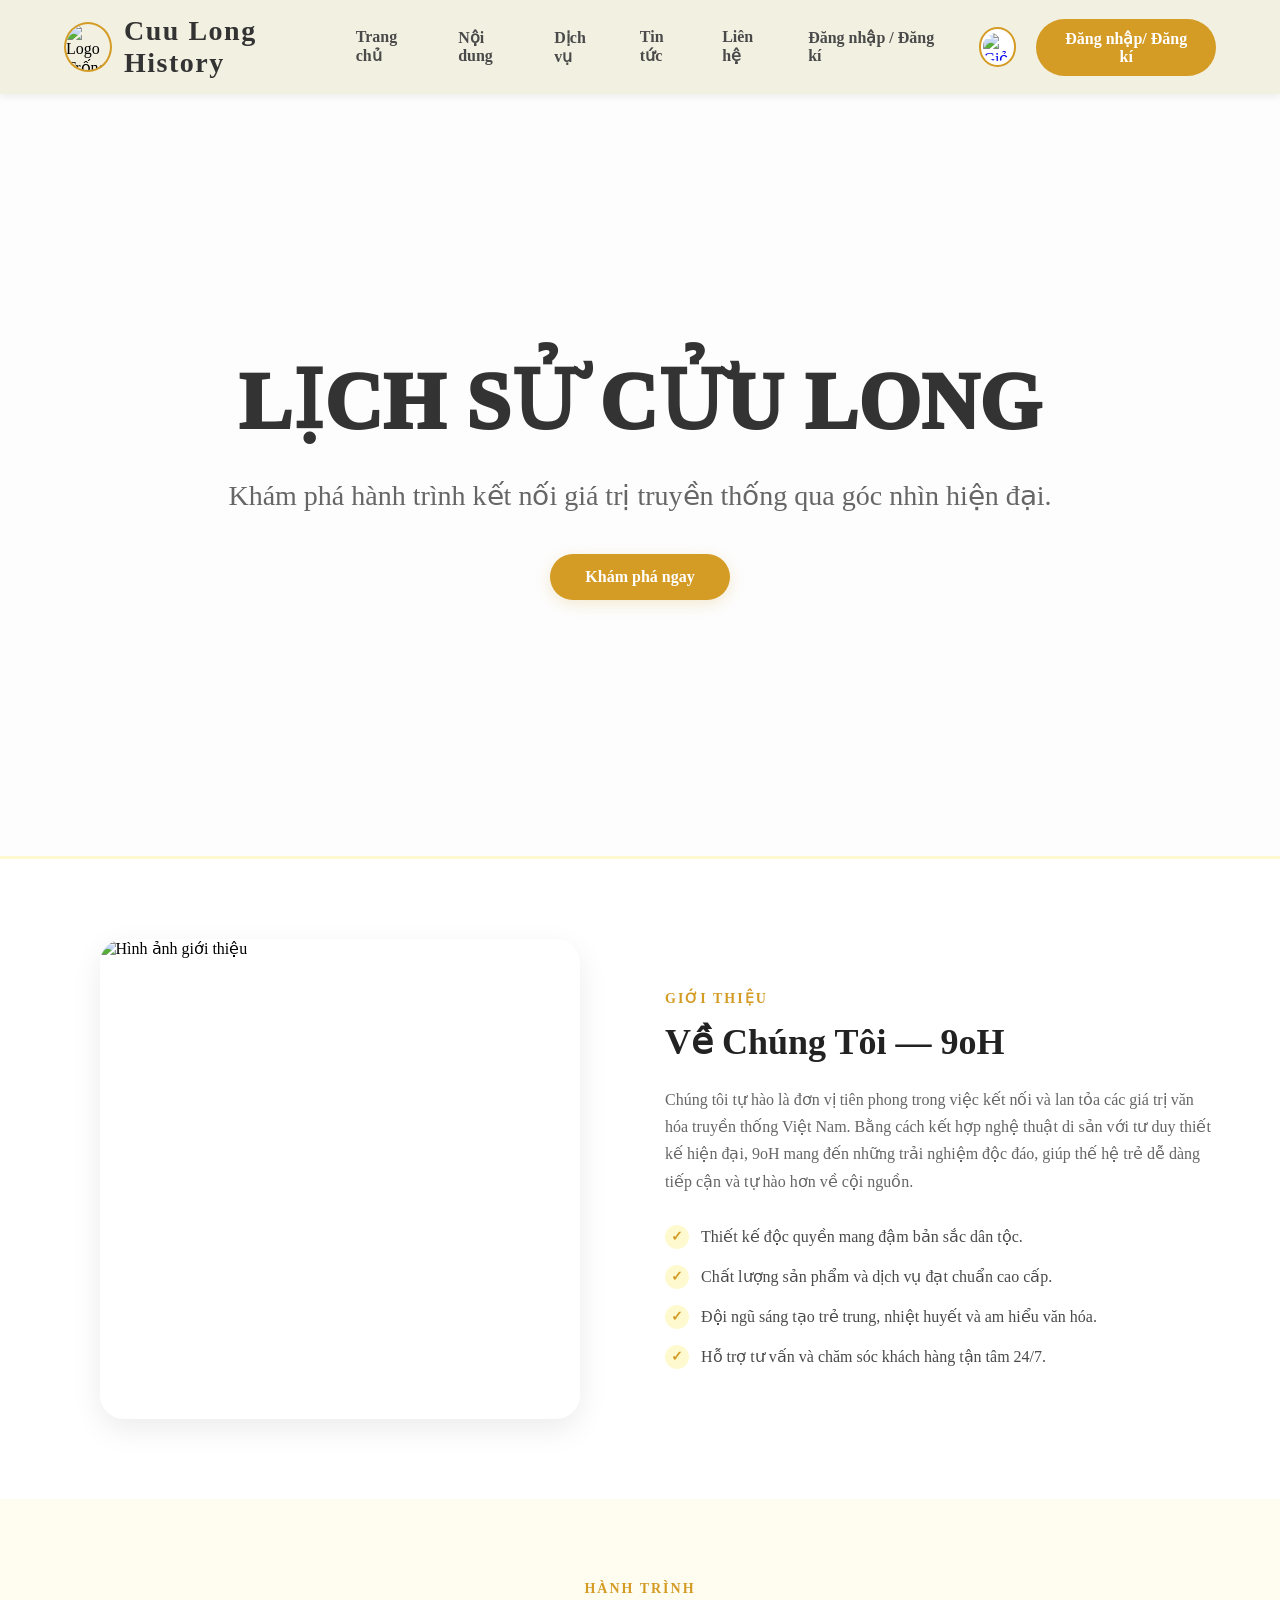
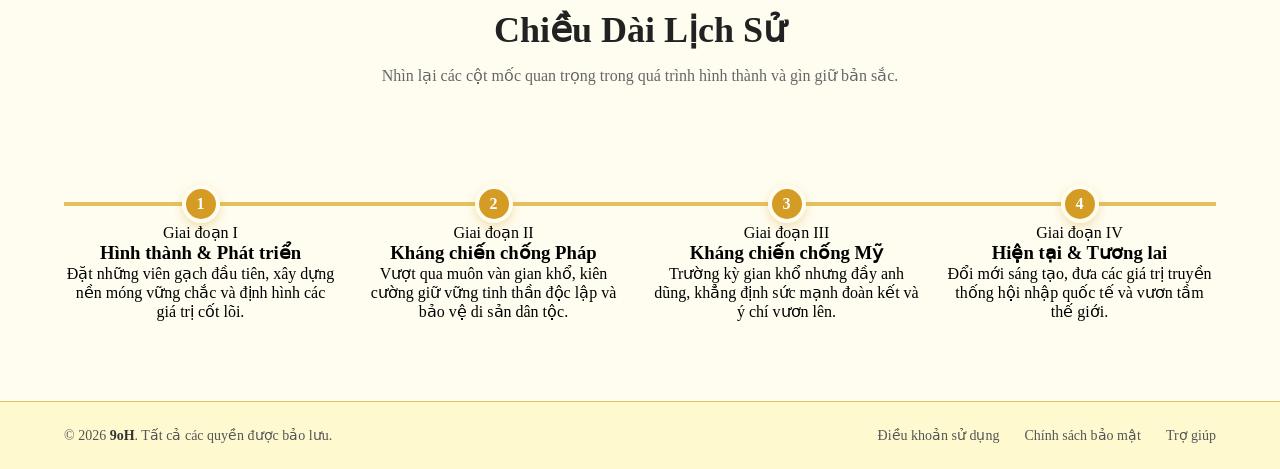
==== index.html @ 21196472 "Add files via upload" ====
<!DOCTYPE html>
<html lang="vi">
<head>
    <meta charset="UTF-8">
    <meta name="viewport" content="width=device-width, initial-scale=1.0">
    <title>9oH - Header</title>
    <link rel="stylesheet" href="./lochome.css">
</head>
<body>

    <header class="main-header">
        <div class="logo-container">
            <img src="./img/logo_9oH.jpg" alt="Logo Trống Đồng" class="logo-img">
            <span class="logo-text">Cuu Long History</span>
        </div>

        <nav class="nav-links">
            <ul>
                <li><a href="index.html">Trang chủ</a></li>
                <li><a href="binhindex.html">Nội dung</a></li>
                <li><a href="#">Dịch vụ</a></li>
                <li><a href="linhindex.html">Tin tức</a></li>
                <li><a href="#">Liên hệ</a></li>
                <li class="mobile-login"><a href="locdangnhap.html">Đăng nhập / Đăng kí</a></li>
            </ul>
        </nav>

        <div class="action-btn">
        <a href="#" class="cart-icon">
            <img src="./img/GioHang.jpg" alt="Giỏ hàng">
    </a>

            <button class="login-btn" onclick="window.location.href='locdangnhap.html'">Đăng nhập/ Đăng kí</button>
            <button class="menu-toggle-btn" onclick="toggleMenu()">☰</button>
    </div>

    </header>

    <script>
        function toggleMenu() {
            const navLinks = document.querySelector('.nav-links');
            navLinks.classList.toggle('active');
        }
    </script>

<section class="hero-banner">
    <div class="banner-content">
        <h1 class="slogan-title">LỊCH SỬ CỬU LONG</h1>
        <p class="slogan-sub">Khám phá hành trình kết nối giá trị truyền thống qua góc nhìn hiện đại.</p>
        <a href="#" class="cta-btn">Khám phá ngay</a>
    </div>
</section>


<section class="about-section">
    <div class="about-container">
        
        <div class="about-image-box">
            <img src="./img/mapb.jpg" alt="Hình ảnh giới thiệu" class="about-img">
        </div>

        <div class="about-content-box">
            <span class="about-badge">Giới thiệu</span>
            <h2 class="about-title">Về Chúng Tôi — 9oH</h2>
            <p class="about-description">
                Chúng tôi tự hào là đơn vị tiên phong trong việc kết nối và lan tỏa các giá trị văn hóa truyền thống Việt Nam. Bằng cách kết hợp nghệ thuật di sản với tư duy thiết kế hiện đại, 9oH mang đến những trải nghiệm độc đáo, giúp thế hệ trẻ dễ dàng tiếp cận và tự hào hơn về cội nguồn.
            </p>

            <ul class="about-features-list">
                <li>
                    <span class="feature-icon">✓</span>
                    <span class="feature-text">Thiết kế độc quyền mang đậm bản sắc dân tộc.</span>
                </li>
                <li>
                    <span class="feature-icon">✓</span>
                    <span class="feature-text">Chất lượng sản phẩm và dịch vụ đạt chuẩn cao cấp.</span>
                </li>
                <li>
                    <span class="feature-icon">✓</span>
                    <span class="feature-text">Đội ngũ sáng tạo trẻ trung, nhiệt huyết và am hiểu văn hóa.</span>
                </li>
                <li>
                    <span class="feature-icon">✓</span>
                    <span class="feature-text">Hỗ trợ tư vấn và chăm sóc khách hàng tận tâm 24/7.</span>
                </li>
            </ul>
        </div>

    </div>
</section>

<section class="timeline-section">
    <div class="timeline-container">
        
        <div class="timeline-header">
            <span class="timeline-badge">Hành trình</span>
            <h2 class="timeline-main-title">Chiều Dài Lịch Sử</h2>
            <p class="timeline-subtitle">Nhìn lại các cột mốc quan trọng trong quá trình hình thành và gìn giữ bản sắc.</p>
        </div>

        <div class="timeline-wrapper">
            <div class="timeline-line"></div>

            <div class="timeline-item">
                <div class="timeline-dot">1</div>
                <div class="timeline-content">
                    <span class="timeline-date">Giai đoạn I</span>
                    <h3 class="timeline-title">Hình thành & Phát triển</h3>
                    <p class="timeline-desc">Đặt những viên gạch đầu tiên, xây dựng nền móng vững chắc và định hình các giá trị cốt lõi.</p>
                </div>
            </div>

            <div class="timeline-item">
                <div class="timeline-dot">2</div>
                <div class="timeline-content">
                    <span class="timeline-date">Giai đoạn II</span>
                    <h3 class="timeline-title">Kháng chiến chống Pháp</h3>
                    <p class="timeline-desc">Vượt qua muôn vàn gian khổ, kiên cường giữ vững tinh thần độc lập và bảo vệ di sản dân tộc.</p>
                </div>
            </div>

            <div class="timeline-item">
                <div class="timeline-dot">3</div>
                <div class="timeline-content">
                    <span class="timeline-date">Giai đoạn III</span>
                    <h3 class="timeline-title">Kháng chiến chống Mỹ</h3>
                    <p class="timeline-desc">Trường kỳ gian khổ nhưng đầy anh dũng, khẳng định sức mạnh đoàn kết và ý chí vươn lên.</p>
                </div>
            </div>

            <div class="timeline-item">
                <div class="timeline-dot">4</div>
                <div class="timeline-content">
                    <span class="timeline-date">Giai đoạn IV</span>
                    <h3 class="timeline-title">Hiện tại & Tương lai</h3>
                    <p class="timeline-desc">Đổi mới sáng tạo, đưa các giá trị truyền thống hội nhập quốc tế và vươn tầm thế giới.</p>
                </div>
            </div>

        </div>
    </div>
</section>


<footer class="main-footer">
    <div class="footer-container">
        
        <div class="footer-left">
            <p>&copy; 2026 <span class="footer-brand">9oH</span>. Tất cả các quyền được bảo lưu.</p>
        </div>

        <div class="footer-right">
            <a href="#">Điều khoản sử dụng</a>
            <a href="#">Chính sách bảo mật</a>
            <a href="#">Trợ giúp</a>
        </div>

    </div>
</footer>

</body>
</html>
---- lochome.css ----
/* --- Biến màu dùng chung --- */
:root {
    --gold: #D49B25;
    --dark-gold: #B5841D;
    --light-yellow: #FFF9D0;
    --dark-gray: #333333;
    --gray: #4A4A4A;
    --light-gray: #666666;
}

/* Reset mặc định */
* {
    margin: 0;
    padding: 0;
    box-sizing: border-box;
    font-family: 'Times New Roman', Times, serif ,sans-serif;
}

body {
    background-color: #fcfcfc;
}

/* --- Header --- */
.main-header {
    background-color: #f2f0e1;
    display: flex;
    justify-content: flex-start;
    align-items: center;
    padding: 15px 5%;
    box-shadow: 0 4px 6px rgba(0, 0, 0, 0.05);
    position: sticky;
    top: 0;
    z-index: 1000;
}

.logo-container {
    display: flex;
    align-items: center;
    gap: 12px;
    cursor: pointer;
}

.logo-img {
    width: 50px;
    height: 50px;
    border-radius: 50%;
    object-fit: cover;
    border: 2px solid var(--gold);
}

.logo-text {
    font-size: 28px;
    font-weight: 800;
    color: var(--dark-gray);
    letter-spacing: 1.5px;
}

.nav-links {
    margin-left: auto;
    margin-right: 35px;
}
.nav-links ul {
    display: flex;
    list-style-type: none;
    gap: 35px;
}
.nav-links a {
    text-decoration: none;
    color: var(--gray);
    font-size: 16px;
    font-weight: 600;
    transition: color 0.3s ease;
}
.nav-links a:hover { color: var(--gold); }


/* Giỏ hàng */
.cart-icon {
    display: flex;
    align-items: center;
    justify-content: center;
    margin-right: 20px;
    transition: transform 0.3s ease;
    text-decoration: none;
    width: 40px; 
    height: 40px;
    border: 2px solid var(--gold);
    border-radius: 50%;
    background-color: #fff;
}
.cart-icon img {
    width: 28px;
    height: 28px;
    object-fit: cover;
    border-radius: 50%;
}
.cart-icon:hover { transform: scale(1.15); }

/* Nút đăng nhập */
.login-btn {
    background-color: var(--gold);
    color: #fff;
    border: none;
    padding: 10px 24px;
    font-size: 16px;
    font-weight: bold;
    border-radius: 30px;
    cursor: pointer;
    transition: all 0.3s ease;
}
.login-btn:hover {
    background-color: var(--dark-gold);
    transform: translateY(-2px);
    box-shadow: 0 4px 8px rgba(212, 155, 37, 0.4);
}

/* Nút menu toggle */
.menu-toggle-btn {
    display: none;
    background: none;
    border: none;
    font-size: 30px;
    color: var(--gray);
    cursor: pointer;
    margin-left: 15px;
}

.action-btn { display: flex; align-items: center; }

/* --- Banner --- */
.hero-banner {
    min-height: 85vh; 
    background: linear-gradient(rgba(255,255,255,0.3), rgba(255,255,255,0.3)), 
                url('./img/banner3.jpg') no-repeat center center;
    border-bottom: 3px solid var(--light-yellow); 
    background-size: cover;
    display: flex;
    justify-content: center;
    align-items: center;
    text-align: center;
    padding: 40px 20px;
}

.banner-content { max-width: 1000px; }

.slogan-title {
    font-size: 80px;
    font-weight: 1000;
    color: var(--dark-gray);
    margin-bottom: 20px;
    line-height: 1.3;
    letter-spacing: 0.5px;
    font-family: serif;
}
.slogan-sub {
    font-size: 28px;
    color: var(--light-gray);
    margin-bottom: 35px;
    line-height: 1.6;
}
.cta-btn {
    display: inline-block;
    text-decoration: none;
    background-color: var(--gold);
    color: #fff;
    padding: 14px 35px;
    font-size: 16px;
    font-weight: bold;
    border-radius: 30px;
    transition: all 0.3s ease;
    box-shadow: 0 4px 15px rgba(212, 155, 37, 0.2);
}
.cta-btn:hover {
    background-color: var(--dark-gold);
    transform: translateY(-3px);
    box-shadow: 0 6px 20px rgba(212, 155, 37, 0.4);
}

/* --- About Section --- */
.about-section { padding: 80px 5%; background-color: #fff; }
.about-container {
    max-width: 1200px;
    margin: 0 auto;
    display: flex;
    align-items: center;
    gap: 50px;
}
.about-image-box { flex: 1; display: flex; justify-content: center; }
.about-img {
    width: 100%;
    max-width: 480px;
    aspect-ratio: 1/1;
    object-fit: cover;
    border-radius: 24px;
    box-shadow: 0 10px 30px rgba(0,0,0,0.08);
}
.about-content-box { flex: 1; }
.about-badge {
    display: inline-block;
    color: var(--gold);
    font-size: 14px;
    font-weight: 700;
    text-transform: uppercase;
    letter-spacing: 2px;
    margin-bottom: 12px;
}
.about-title {
    font-size: 36px;
    color: #222;
    font-weight: 800;
    margin-bottom: 20px;
    line-height: 1.3;
}
.about-description {
    font-size: 16px;
    color: var(--light-gray);
    line-height: 1.7;
    margin-bottom: 30px;
}
.about-features-list {
    list-style: none;
    display: flex;
    flex-direction: column;
    gap: 16px;
}
.about-features-list li {
    display: flex;
    align-items: flex-start;
    gap: 12px;
}
.feature-icon {
    background-color: var(--light-yellow);
    color: var(--gold);
    font-weight: bold;
    font-size: 14px;
    width: 24px;
    height: 24px;
    border-radius: 50%;
    display: flex;
    align-items: center;
    justify-content: center;
    flex-shrink: 0;
}
.feature-text {
    font-size: 16px;
    color: var(--gray);
    font-weight: 500;
    line-height: 1.5;
}

/* --- Timeline --- */
.timeline-section { padding: 80px 5%; background-color: #FFFDF0; }
.timeline-container { max-width: 1200px; margin: 0 auto; }
.timeline-header { text-align: center; margin-bottom: 60px; }
.timeline-badge {
    display: inline-block;
    color: var(--gold);
    font-size: 14px;
    font-weight: 700;
    text-transform: uppercase;
    letter-spacing: 2px;
    margin-bottom: 12px;
}
.timeline-main-title {
    font-size: 36px;
    color: #222;
    font-weight: 800;
    margin-bottom: 15px;
}
.timeline-subtitle { font-size: 16px; color: var(--light-gray); }
.timeline-wrapper {
    position: relative;
    display: flex;
    justify-content: space-between;
    gap: 20px;
    padding-top: 40px;
}
.timeline-line {
    position: absolute;
    top: 57px;
    left: 0;
    width: 100%;
    height: 4px;
    background-color: #E5C05C;
    z-index: 1;
}
.timeline-item {
    flex: 1;
    display: flex;
    flex-direction: column;
    align-items: center;
    position: relative;
    z-index: 2;
    text-align: center;
}
.timeline-dot {
    width: 38px;
    height: 38px;
    background-color: var(--gold);
    color: #fff;
    font-weight: bold;
    font-size: 16px;
    border-radius: 50%;
    display: flex;
    align-items: center;
    justify-content: center;
    border: 4px solid #FFFDF0;
    box-shadow: 0 4px 10px rgba(212, 155, 37, 0.3);
}
/* --- Footer --- */
.main-footer {
    background-color: var(--light-yellow);
    padding: 25px 5%;
    border-top: 1px solid #E5C05C;
}

.footer-container {
    max-width: 1200px;
    margin: 0 auto;
    display: flex;
    justify-content: space-between;
    align-items: center;
}

.footer-left p {
    font-size: 14px;
    color: #555;
}

.footer-brand {
    font-weight: 700;
    color: var(--dark-gray);
}

.footer-right {
    display: flex;
    gap: 25px;
}

.footer-right a {
    text-decoration: none;
    font-size: 14px;
    color: #555;
    font-weight: 500;
    transition: color 0.3s ease;
}
.footer-right a:hover { color: var(--gold); }



/* --- TỐI ƯU CẤU HÌNH CHO MÀN HÌNH ĐIỆN THOẠI (Dưới 768px) --- */
@media screen and (max-width: 768px) {
    /* 1. XỬ LÝ HEADER & ACTION BUTTONS */
    /* Ẩn Giỏ hàng và Nút Đăng nhập trên mobile */
    .login-btn {
        display: none !important;
    }

    /* Đảm bảo nút Menu luôn hiển thị */
    .menu-toggle-btn {
        display: block !important;
    }

    .action-btn {
        margin-left: auto;
        display: flex;
        align-items: center;
    }


    /* Menu dọc ẩn/hiện */
    .nav-links {
        display: none; 
        position: absolute;
        top: 100%; 
        left: 0;
        width: 100%;
        background-color: #FFF9D0;
        box-shadow: 0 4px 6px rgba(0, 0, 0, 0.05);
        padding: 20px 0;
        margin: 0;
        z-index: 999;
    }

    .nav-links.active {
        display: block;
    }

    .nav-links ul {
        flex-direction: column;
        align-items: center;
        gap: 20px;
    }

    /* Thu nhỏ logo và chữ trên điện thoại */
    .logo-text { font-size: 20px; }
    .logo-img { width: 35px; height: 35px; }
    
    /* 2. BANNER (Hero) */
    .hero-banner {
        min-height: 45vh; 
    }
    .slogan-title { font-size: 28px; margin-bottom: 15px; }
    .slogan-sub { font-size: 15px; margin-bottom: 25px; }
    .cta-btn { padding: 10px 24px; font-size: 14px; }

    /* 3. SECTION GIỚI THIỆU (About) */
    .about-container {
        flex-direction: column;
        gap: 30px;
    }
    .about-title { font-size: 26px; }

    /* 4. TIMELINE */
    .timeline-wrapper {
        flex-direction: column;
        gap: 45px;
        padding-top: 0;
        padding-left: 30px;
    }
    .timeline-line {
        top: 0;
        left: 17px;
        width: 4px;
        height: 100%;
    }
    .timeline-item {
        flex-direction: row;
        align-items: flex-start;
        text-align: left;
        gap: 20px;
    }
    .timeline-dot { margin-bottom: 0; flex-shrink: 0; }

    
}

/* --- CẤU HÌNH TỐI ƯU THÊM CHO MÀN HÌNH RẤT NHỎ (Dưới 360px) --- */
@media screen and (max-width: 360px) {
    /* 1. Thu gọn thanh Header để có thêm khoảng trống */
    .main-header {
        padding: 10px 3%; /* Giảm bớt khoảng cách 2 bên mép màn hình */
    }
    .logo-text {
        font-size: 18px;
    }
    .logo-img {
        width: 32px;
        height: 32px;
    }

    /* 2. Thu nhỏ chữ nội dung & nút bấm ở phần Banner */
    .slogan-title {
        font-size: 24px;
    }
    .slogan-sub {
        font-size: 14px; /* Giảm cỡ chữ mô tả */
    }
    .cta-btn {
        padding: 10px 20px; /* Thu nhỏ nút Khám Phá Ngay */
        font-size: 14px;
    }

    /* 3. Gom gọn các tiêu đề lớn của phần Giới thiệu & Timeline */
    .about-title, 
    .timeline-main-title {
        font-size: 22px; /* Giúp tiêu đề không bẻ chữ xuống dòng quá nhiều */
    }

    /* 4. Ép lại nút Đăng nhập trong menu 3 gạch vừa vặn hơn */
    .mobile-login {
        padding: 0 10px;
    }
    .mobile-login a {
        padding: 10px 0;
        font-size: 14px;
    }
}
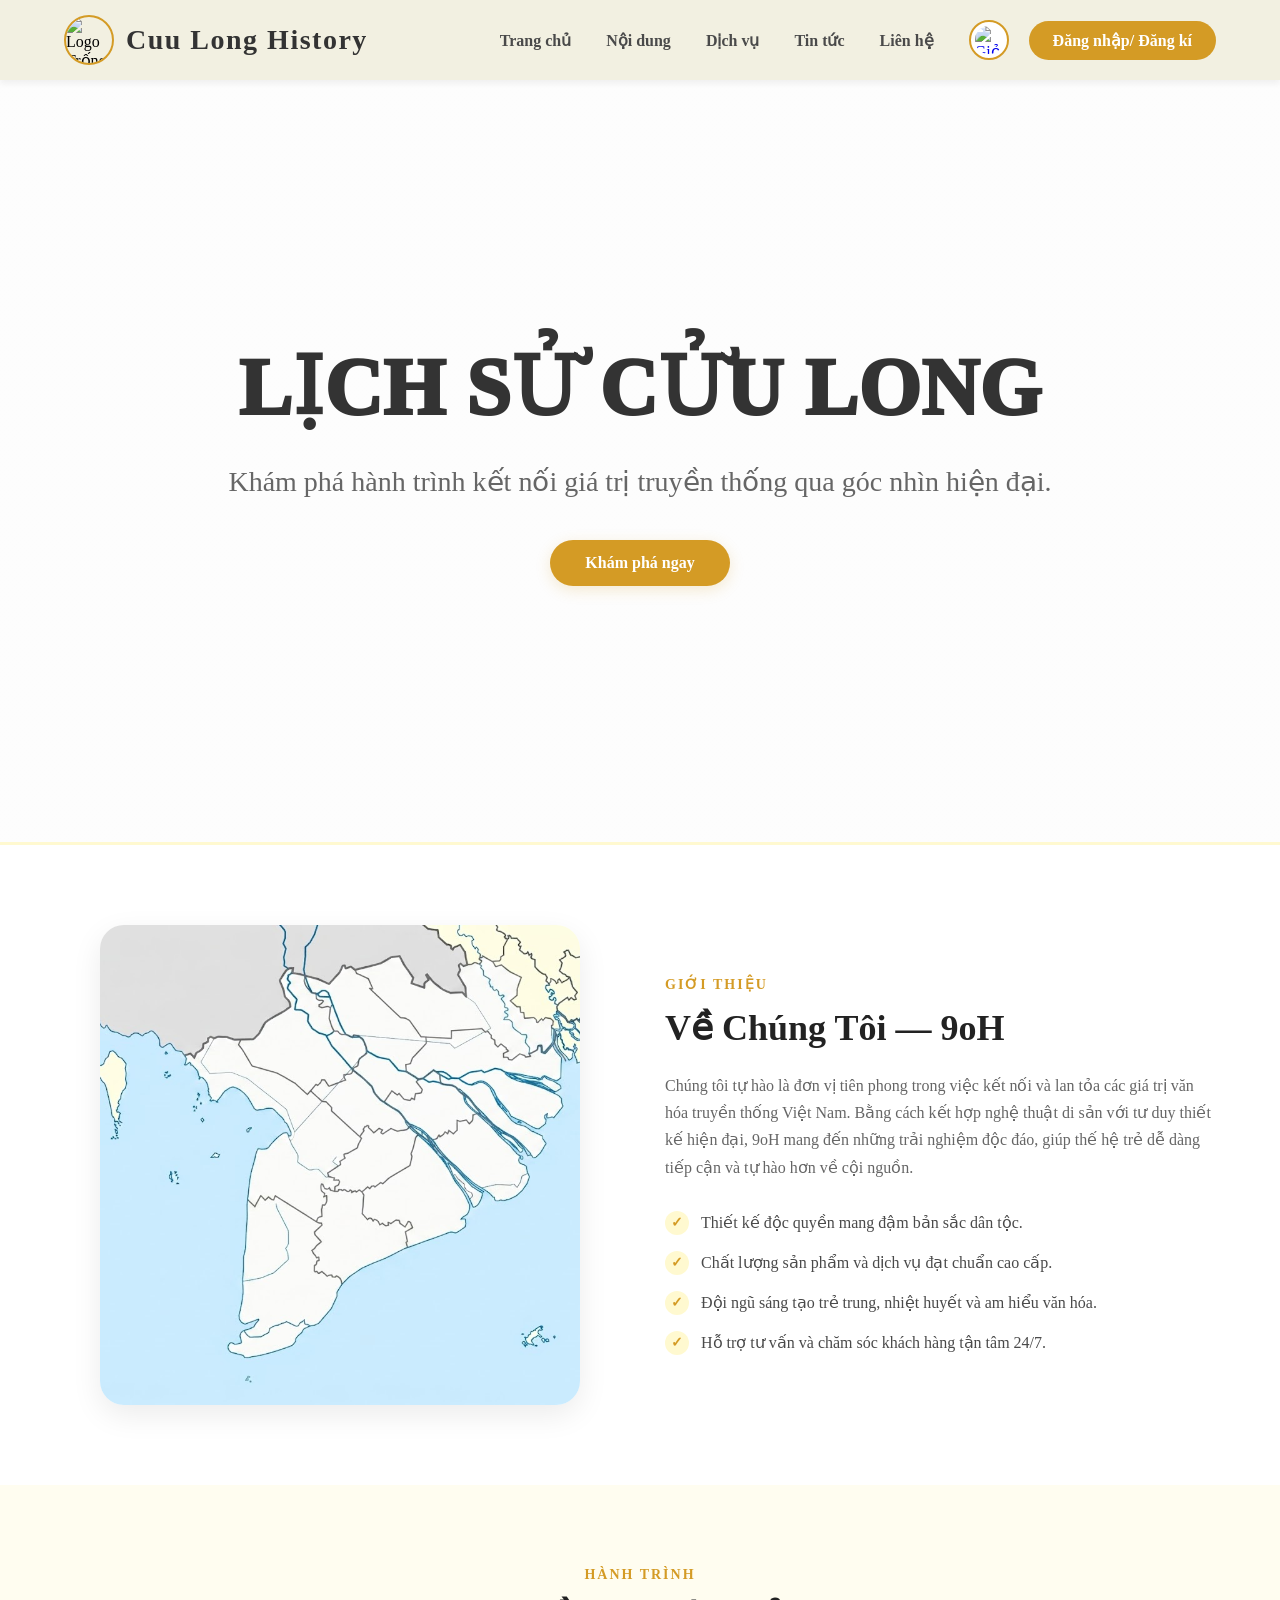
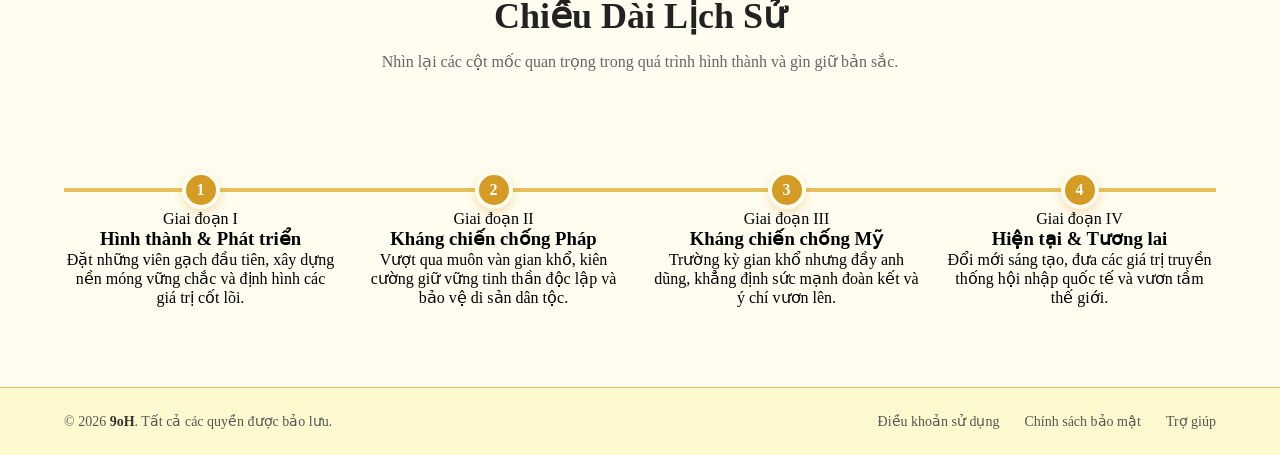
==== commit 6fcd0306: "Add files via upload" ====
--- a/index.html
+++ b/index.html
@@ -3,13 +3,13 @@
 <head>
     <meta charset="UTF-8">
     <meta name="viewport" content="width=device-width, initial-scale=1.0">
-    <title>9oH - Header</title>
+    <title>Trang Chủ</title>
     <link rel="stylesheet" href="./lochome.css">
 </head>
 <body>
 
     <header class="main-header">
-        <div class="logo-container">
+        <div href="index.html" class="logo-container">
             <img src="./img/logo_9oH.jpg" alt="Logo Trống Đồng" class="logo-img">
             <span class="logo-text">Cuu Long History</span>
         </div>
@@ -20,7 +20,7 @@
                 <li><a href="binhindex.html">Nội dung</a></li>
                 <li><a href="#">Dịch vụ</a></li>
                 <li><a href="linhindex.html">Tin tức</a></li>
-                <li><a href="#">Liên hệ</a></li>
+                <li><a href="khoaindex.html">Liên hệ</a></li>
                 <li class="mobile-login"><a href="locdangnhap.html">Đăng nhập / Đăng kí</a></li>
             </ul>
         </nav>
@@ -56,7 +56,7 @@
     <div class="about-container">
         
         <div class="about-image-box">
-            <img src="./img/mapb.jpg" alt="Hình ảnh giới thiệu" class="about-img">
+            <img src="./img/tt2.jpg" alt="Hình ảnh giới thiệu" class="about-img">
         </div>
 
         <div class="about-content-box">
--- a/lochome.css
+++ b/lochome.css
@@ -30,13 +30,13 @@
     box-shadow: 0 4px 6px rgba(0, 0, 0, 0.05);
     position: sticky;
     top: 0;
-    z-index: 1000;
+    z-index: 1000; /*Cap do hien thi*/
 }
 
 .logo-container {
     display: flex;
     align-items: center;
-    gap: 12px;
+    gap: 12px;  /*khoang cach tp con*/
     cursor: pointer;
 }
 
@@ -44,7 +44,7 @@
     width: 50px;
     height: 50px;
     border-radius: 50%;
-    object-fit: cover;
+    object-fit: cover; /*xu li anh*/
     border: 2px solid var(--gold);
 }
 
@@ -59,9 +59,10 @@
     margin-left: auto;
     margin-right: 35px;
 }
+
 .nav-links ul {
     display: flex;
-    list-style-type: none;
+    list-style-type: none; /*xoa dinh dang ds*/
     gap: 35px;
 }
 .nav-links a {
@@ -71,6 +72,7 @@
     font-weight: 600;
     transition: color 0.3s ease;
 }
+
 .nav-links a:hover { color: var(--gold); }
 
 
@@ -108,6 +110,7 @@
     cursor: pointer;
     transition: all 0.3s ease;
 }
+
 .login-btn:hover {
     background-color: var(--dark-gold);
     transform: translateY(-2px);
@@ -125,6 +128,10 @@
     margin-left: 15px;
 }
 
+.mobile-login {
+    display: none;
+}
+
 .action-btn { display: flex; align-items: center; }
 
 /* --- Banner --- */
@@ -145,11 +152,11 @@
 
 .slogan-title {
     font-size: 80px;
-    font-weight: 1000;
+    font-weight: 1000; /* do day chu*/
     color: var(--dark-gray);
     margin-bottom: 20px;
-    line-height: 1.3;
-    letter-spacing: 0.5px;
+    line-height: 1.3; /* khoang cach dong*/
+    letter-spacing: 0.5px; /* khoang cach chu*/
     font-family: serif;
 }
 .slogan-sub {
@@ -189,8 +196,8 @@
 .about-img {
     width: 100%;
     max-width: 480px;
-    aspect-ratio: 1/1;
-    object-fit: cover;
+    aspect-ratio: 1/1; /* ti le khung anh */
+    object-fit: cover; /* ti le anh*/
     border-radius: 24px;
     box-shadow: 0 10px 30px rgba(0,0,0,0.08);
 }
@@ -239,7 +246,7 @@
     display: flex;
     align-items: center;
     justify-content: center;
-    flex-shrink: 0;
+    flex-shrink: 0; /* co dinh anh */
 }
 .feature-text {
     font-size: 16px;
@@ -381,6 +388,28 @@
         margin: 0;
         z-index: 999;
     }
+    .mobile-login {
+        display: block; /* Hiện nút trên điện thoại */
+        margin-top: 20px; /* Tạo khoảng cách với mục Liên hệ ở trên */
+        padding: 0 20px;
+    }
+
+    .mobile-login a {
+        display: block;
+        text-align: center;
+        background-color: #D49B25; /* Màu vàng thương hiệu 9oH */
+        color: #fff !important; /* Chữ màu trắng */
+        padding: 12px 0;
+        border-radius: 25px; /* Bo tròn góc nút bấm */
+        font-weight: bold;
+        text-decoration: none;
+        box-shadow: 0 4px 6px rgba(0, 0, 0, 0.2);
+        transition: background 0.3s ease;
+    }
+
+    .mobile-login a:hover {
+        background-color: #B5841D; /* Màu vàng đậm hơn khi chạm/hover */
+    }
 
     .nav-links.active {
         display: block;
@@ -434,6 +463,37 @@
 
     
 }
+@media screen and (max-width: 1125px) {
+    .logo-text{
+        font-size: 22px;
+    }
+    .logo-img {
+        width: 40px;
+        height: 40px;
+    }
+    .nav-links a {
+        font-size: 14px;
+    }
+    .nav-links ul {
+        gap: 15px;
+    }
+    .cart-icon {
+        margin-right: 15px;
+        width: 34px;
+        height: 34px;
+    }
+    .cart-icon img {
+        width: 18px;
+        height: 18px;
+    }
+    .nav-links {
+        margin-right: 15px;
+    }
+    .login-btn {
+        font-size: 10px;
+    }
+
+}
 
 /* --- CẤU HÌNH TỐI ƯU THÊM CHO MÀN HÌNH RẤT NHỎ (Dưới 360px) --- */
 @media screen and (max-width: 360px) {
